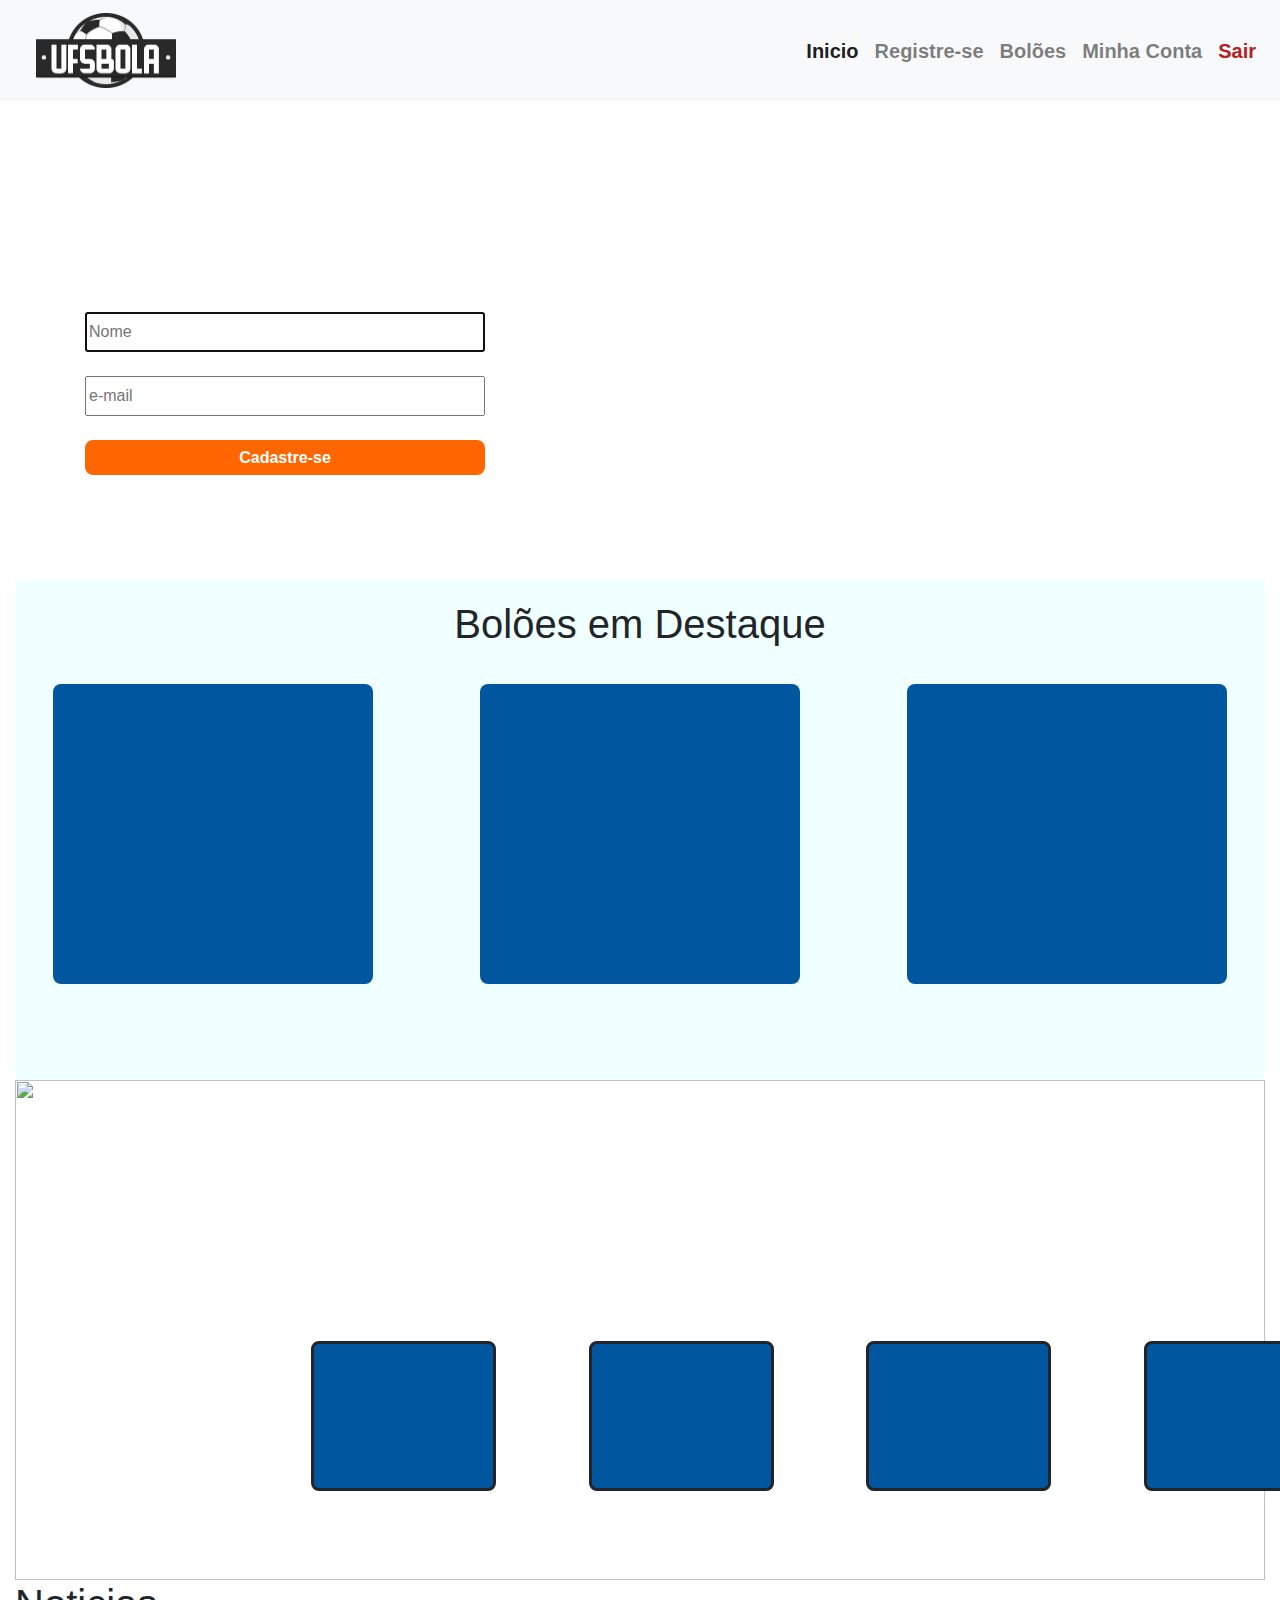
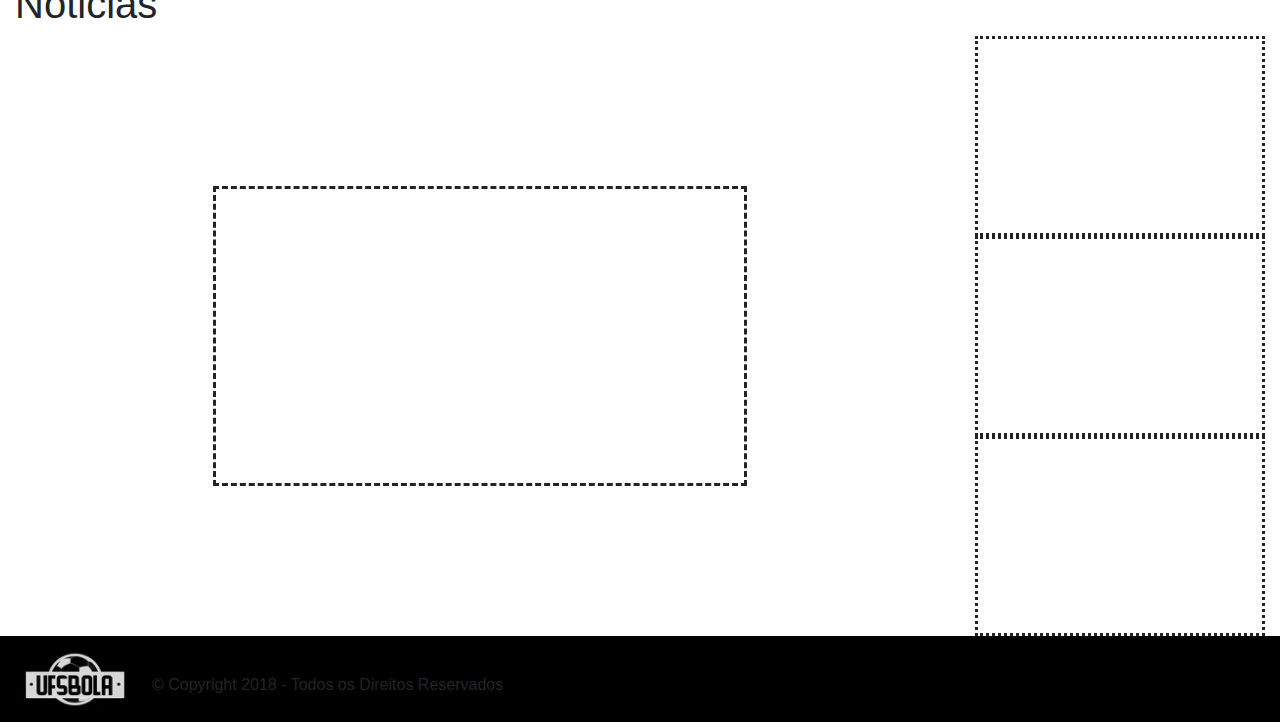
==== index.html @ dcdd8532 "alteracao" ====
<!DOCTYPE html>
<html lang="pt-BR">
<head>
    <meta charset="utf-8">
    <meta name="viewport" content="width=device-width, initial-scale=1, shrink-to-fit=no">
    <meta name="description" content="">
    <meta name="author" content="">
    <link rel="icon" href="../../../../favicon.ico">
    <link rel="stylesheet" href="css/style.css" type="text/css">
    <title>UfsBola</title>

    <link rel="stylesheet" href="https://maxcdn.bootstrapcdn.com/bootstrap/4.1.0/css/bootstrap.min.css">
    <script src="https://ajax.googleapis.com/ajax/libs/jquery/3.3.1/jquery.min.js"></script>
    <script src="https://cdnjs.cloudflare.com/ajax/libs/popper.js/1.14.0/umd/popper.min.js"></script>
    <script src="https://maxcdn.bootstrapcdn.com/bootstrap/4.1.0/js/bootstrap.min.js"></script>
    <link rel="stylesheet" href="style.css">
    <!-ICONES-->
    <link rel="stylesheet" href="https://use.fontawesome.com/releases/v5.0.13/css/all.css" integrity="sha384-DNOHZ68U8hZfKXOrtjWvjxusGo9WQnrNx2sqG0tfsghAvtVlRW3tvkXWZh58N9jp" crossorigin="anonymous">

    <!-- Custom styles for this template -->
    <style type="text/css">
        body {
            padding-top: 5rem;
        }

        .starter-template {
            padding: 3rem 1.5rem;
            text-align: center;
        }
    </style>
</head>

    
<body>
    
   <nav class="navbar navbar-expand-sm navbar-light bg-light fixed-top">
            <a class="navbar-brand" href="index.html">
                <img src="img/logo.png" height="75" width="160" style="padding-left: 20px">
            </a>
            
             <button class="navbar-toggler efeito efeito-1" type="button" data-toggle="collapse" data-target="#collapsibleNavbar">
                    <span class="navbar-toggler-icon"></span>
            </button> 
            
            <div class="collapse navbar-collapse" id="collapsibleNavbar">
                <ul class="navbar-nav ml-auto">
                    <li class="nav-item">
                        <a class="nav-link active" href="index.html">Inicio</a>
                    </li>
                    
                    <li class="nav-item">
                        <a class="nav-link " href="registro.html">Registre-se</a>
                    </li>

                    
                    <li class="nav-item">
                        <a class="nav-link" href="bolao.html">Bolões</a>
                    </li>
                    <li class="nav-item">
                        <a class="nav-link" href="minhaconta.html">Minha Conta</a>
                    </li>
                    <li class="nav-item">
                        <a class="nav-link" href="#" style="color: firebrick">Sair</a>
                    </li>
                </ul>
            </div>
        </nav>
    
        <div class="container-fluid">
            <div id="modalLogin" class="modal fade" role="dialog">
                <div class="modal-dialog">

                <!-- Modal content-->
                <div class="modal-content">
                  <div class="modal-header">
                    <button type="button" class="close" data-dismiss="modal">&times;</button>
                    <h4 class="modal-title mr-auto">Login</h4>
                  </div>
                  <div class="modal-body">
                        <input type="text" placeholder="Nome" name="nome">
                                    <br>
                                    <br>
                                    <input type="password" placeholder="Senha" name="senha">
                                    <br>
                                    <br>
                                    <button type="submit">Entrar</button>
                  </div>

                <div class="modal-footer">
                    <h5>Não tem conta? Cadastre-se!</h5>
                    <br>
                    <button type="button" class="btn btn-primary" data-dismiss="modal">Cadastre-se</button>
                </div>
                </div>

              </div>
            </div>
            <!-- Navbar -->

            <!-- Registro -->
            <section class="main_cadastro">
                <div class="row">
                    <div class="col-lg-12">
                        <div class="bg-img">
                            <form>
                                <div class="container">
                                    <h1> Você merece <br> ser campeão!</h1>
                                    <br>
                                    <input type="text" placeholder="Nome" name="nome" autofocus>
                                    <br>
                                    <br>
                                    <input type="text" placeholder="e-mail" name="e-mail">
                                    <br>
                                    <br>
                                    <button type="submit">Cadastre-se</button>
                                </div>
                            </form>
                        </div>
                    </div>
                </div>
            </section>
            <!-- Registro -->

            <!-- Bolões em destaque -->
            <section class="boloes_destaque">
                <h1 id="destaque">Bolões em Destaque</h1>
                <br>
                <br>
                <div class="row">
                    <div class="col-lg-3" id="panel">
                    </div>

                    <div class="col-lg-3" id="panel">
                    </div>

                    <div class="col-lg-3" id="panel">
                    </div>
                </div>  
                <br>
                <br>
                <br>
            </section>
            <!-- Bolões em destaque -->

            <!-- Resultados-->
            <section class="resultados">
                <img src="background.jpg" width="100%" height="500px">
                <div class="container" id="jogos">
                    <h2 id="ultimos_jogos">Fique por dentro <br> dos resultados dos <br> últimos jogos</h2>
                    <br>
                    <br>
                    <div class="row" id="results">
                        <div class="col-lg-2" id="panel2"></div>
                        <div class="col-lg-2" id="panel2"></div>
                        <div class="col-lg-2" id="panel2"></div>
                        <div class="col-lg-2" id="panel2"></div>
                    </div>
                </div>
            </section>

            <section class="noticias">
                <h1>Noticias</h1>

                <div class="row">
                    <div class="col-lg-5" id="principal">

                    </div>
                    <div class="col-lg-3" >
                        <div class="row" id="secundario">

                        </div>
                        <div class="row" id="secundario">

                        </div>
                        <div class="row" id="secundario">

                        </div>
                    </div>
                </div>
            </section>
        </div>



    <div class="content"> 
        <footer>
            <nav class="navbar navbar-expand-sm" style="background-color: #000000; min-height: 40px">
                <a class="navbar-brand" href="index.html">
                    <img src="img/logoinvertido.png" height="60" width="120">
                </a>
                <h6><br>© Copyright 2018 - Todos os Direitos Reservados</h6>
                 <form method="get" action="http://www.twitter.com/" class="ml-auto">    
                    <button class="btn efeito efeito-2" type="submit" style="background-color: black">
                            <span class="btn-text" style="color: white"><div class="image"><i class="fab fa-twitter"></i></div></span>
                    </button>
                </form>
                <form method="get" action="http://www.facebook.com/">
                    <button class="btn efeito efeito-2" type="submit" style="background-color: black">
                        <span class="btn-text" style="color: white"><div  class="image"><i class="fab fa-facebook" ></i></div></span>
                    </button>
                </form>
            </nav>    
        </footer>
    </div>

                
        
        
    </body>
</html>
---- css/style.css ----
.bg-img {
  /* The image used */
  background-image: url(home.png);

  /* Control the height of the image */
  height: 500px;
  width: 100%;
    
  /* Center and scale the image nicely */
  background-position: center;
  background-repeat: no-repeat;
  background-size: cover;
}

.container
{
    position: relative;
    top: 60px;
    left: 0;
}

.container h1
{
    font-size: 80px;
    color: white;
    line-height: 70px;
}

.container input[type="text"] {
    width: 400px;
    height: 40px;
}

.container button[type="submit"]
{
    height: 35px;
    width: 400px;
    background-color: #ff6600;
    border-style: solid;
    border-width: thick;
    border-color: #ff6600;
    font-weight: 700;
    color: white;
    border-radius: 8px;
}

.boloes_destaque
{
    background-color: azure;
    height: 500px;
    background-size: cover;
}

#destaque
{
    text-align: center;
    position: relative;
    top: 20px;
}

#panel
{
    height: 300px;
    margin: auto;
    border-radius: 8px;
    background-color: #00579F;
}

#panel2
{
    background-color: #00579F;
    border-style: solid;
    border-radius: 8px;
    height: 150px;
    margin: auto;
    float: right;
}

#jogos
{
    position: absolute;
    top: 1150px;
    left: 100px;
}

#results
{
    margin: auto;
    position: relative;
    left: 150px;
    top: 15px;
}

#ultimos_jogos
{
    position: relative;
    left: -10px;
    top: 10px;
    font-size: 40px;
    color: white;
    font-weight: 500;
    line-height: 40px;
}

#principal
{
    border-style: dashed;
    height: 300px;
    margin: auto;
}

#secundario
{
    border-style: dotted;
    height: 200px;
    margin: auto;
}

*{
    font-family: "Montserrat", sans-serif;
}

body {
    background-image: url("fundo.jpg");
    background-repeat: no-repeat;
    background-size: cover;
}

.active-nav * {
    text-decoration: underline;
    text-decoration-style: solid;
    text-decoration-color: yellow;
}

.navbar-light a {
    font-size: 20px;
    font-weight: bolder;
}

.efeito{
    border:none;
    color:#000000;
    box-sizing: border-box;
    cursor: pointer;
    transition: all 400ms ease;
}

.efeito-1:hover{
    background: #00579F;
    box-shadow: inset 0 0 0 3px #000000;
}

.efeito-2:hover{
    background: #00579F;
    box-shadow: inset 0 0 0 3px #ffffff;
}

fieldset.borda {
    border: 1px groove #ddd !important;
    padding: 0 1.4em 1.4em 1.4em !important;
    margin: 0 0 1.5em 0 !important;
    -webkit-box-shadow:  0px 0px 0px 0px #000;
            box-shadow:  0px 0px 0px 0px #000;
}

#faixa{
    
    background: url("../img/azul.jpg");
    background-size: cover;
    max-height: 30px;    
    padding-bottom: 50px;
    background-attachment:inherit;
    font-weight: bolder;
    
}


#form{
    
    margin-top:100px;
    margin-left: 300px;
    margin-bottom: 150px;
    font-family: "Montserrat"
}

#rodape{

    width: 100%;
    background-color: black;
}
---- style.css ----
.bg-img {
  /* The image used */
  background-image: url(home.png);

  /* Control the height of the image */
  height: 500px;
  width: 100%;
    
  /* Center and scale the image nicely */
  background-position: center;
  background-repeat: no-repeat;
  background-size: cover;
}

.container
{
    position: relative;
    top: 60px;
    left: 0;
}

.container h1
{
    font-size: 80px;
    color: white;
    line-height: 70px;
}

.container input[type="text"] {
    width: 400px;
    height: 40px;
}

.container button[type="submit"]
{
    height: 35px;
    width: 400px;
    background-color: #ff6600;
    border-style: solid;
    border-width: thick;
    border-color: #ff6600;
    font-weight: 700;
    color: white;
    border-radius: 8px;
}

.boloes_destaque
{
    background-color: azure;
    height: 500px;
    background-size: cover;
}

#destaque
{
    text-align: center;
    position: relative;
    top: 20px;
}

#panel
{
    height: 300px;
    margin: auto;
    border-radius: 8px;
    background-color: #00579F;
}

#panel2
{
    background-color: #00579F;
    border-style: solid;
    border-radius: 8px;
    height: 150px;
    margin: auto;
    float: right;
}

#jogos
{
    position: absolute;
    top: 1150px;
    left: 100px;
}

#results
{
    margin: auto;
    position: relative;
    left: 150px;
    top: 15px;
}

#ultimos_jogos
{
    position: relative;
    left: -10px;
    top: 10px;
    font-size: 40px;
    color: white;
    font-weight: 500;
    line-height: 40px;
}

#principal
{
    border-style: dashed;
    height: 300px;
    margin: auto;
}

#secundario
{
    border-style: dotted;
    height: 200px;
    margin: auto;
}

*{
    font-family: "Montserrat", sans-serif;
}

body {
    background-image: url("fundo.jpg");
    background-repeat: no-repeat;
    background-size: cover;
}

.active-nav * {
    text-decoration: underline;
    text-decoration-style: solid;
    text-decoration-color: yellow;
}

.navbar-light a {
    font-size: 20px;
    font-weight: bolder;
}

.efeito{
    border:none;
    color:#000000;
    box-sizing: border-box;
    cursor: pointer;
    transition: all 400ms ease;
}

.efeito-1:hover{
    background: #00579F;
    box-shadow: inset 0 0 0 3px #000000;
}

.efeito-2:hover{
    background: #00579F;
    box-shadow: inset 0 0 0 3px #ffffff;
}

fieldset.borda {
    border: 1px groove #ddd !important;
    padding: 0 1.4em 1.4em 1.4em !important;
    margin: 0 0 1.5em 0 !important;
    -webkit-box-shadow:  0px 0px 0px 0px #000;
            box-shadow:  0px 0px 0px 0px #000;
}

#faixa{
    
    background: url("../img/azul.jpg");
    background-size: cover;
    max-height: 30px;    
    padding-bottom: 50px;
    background-attachment:inherit;
    font-weight: bolder;
    
}


#form{
    
    margin-top:100px;
    margin-left: 300px;
    margin-bottom: 150px;
    font-family: "Montserrat"
}

#rodape{

    width: 100%;
    background-color: black;
}
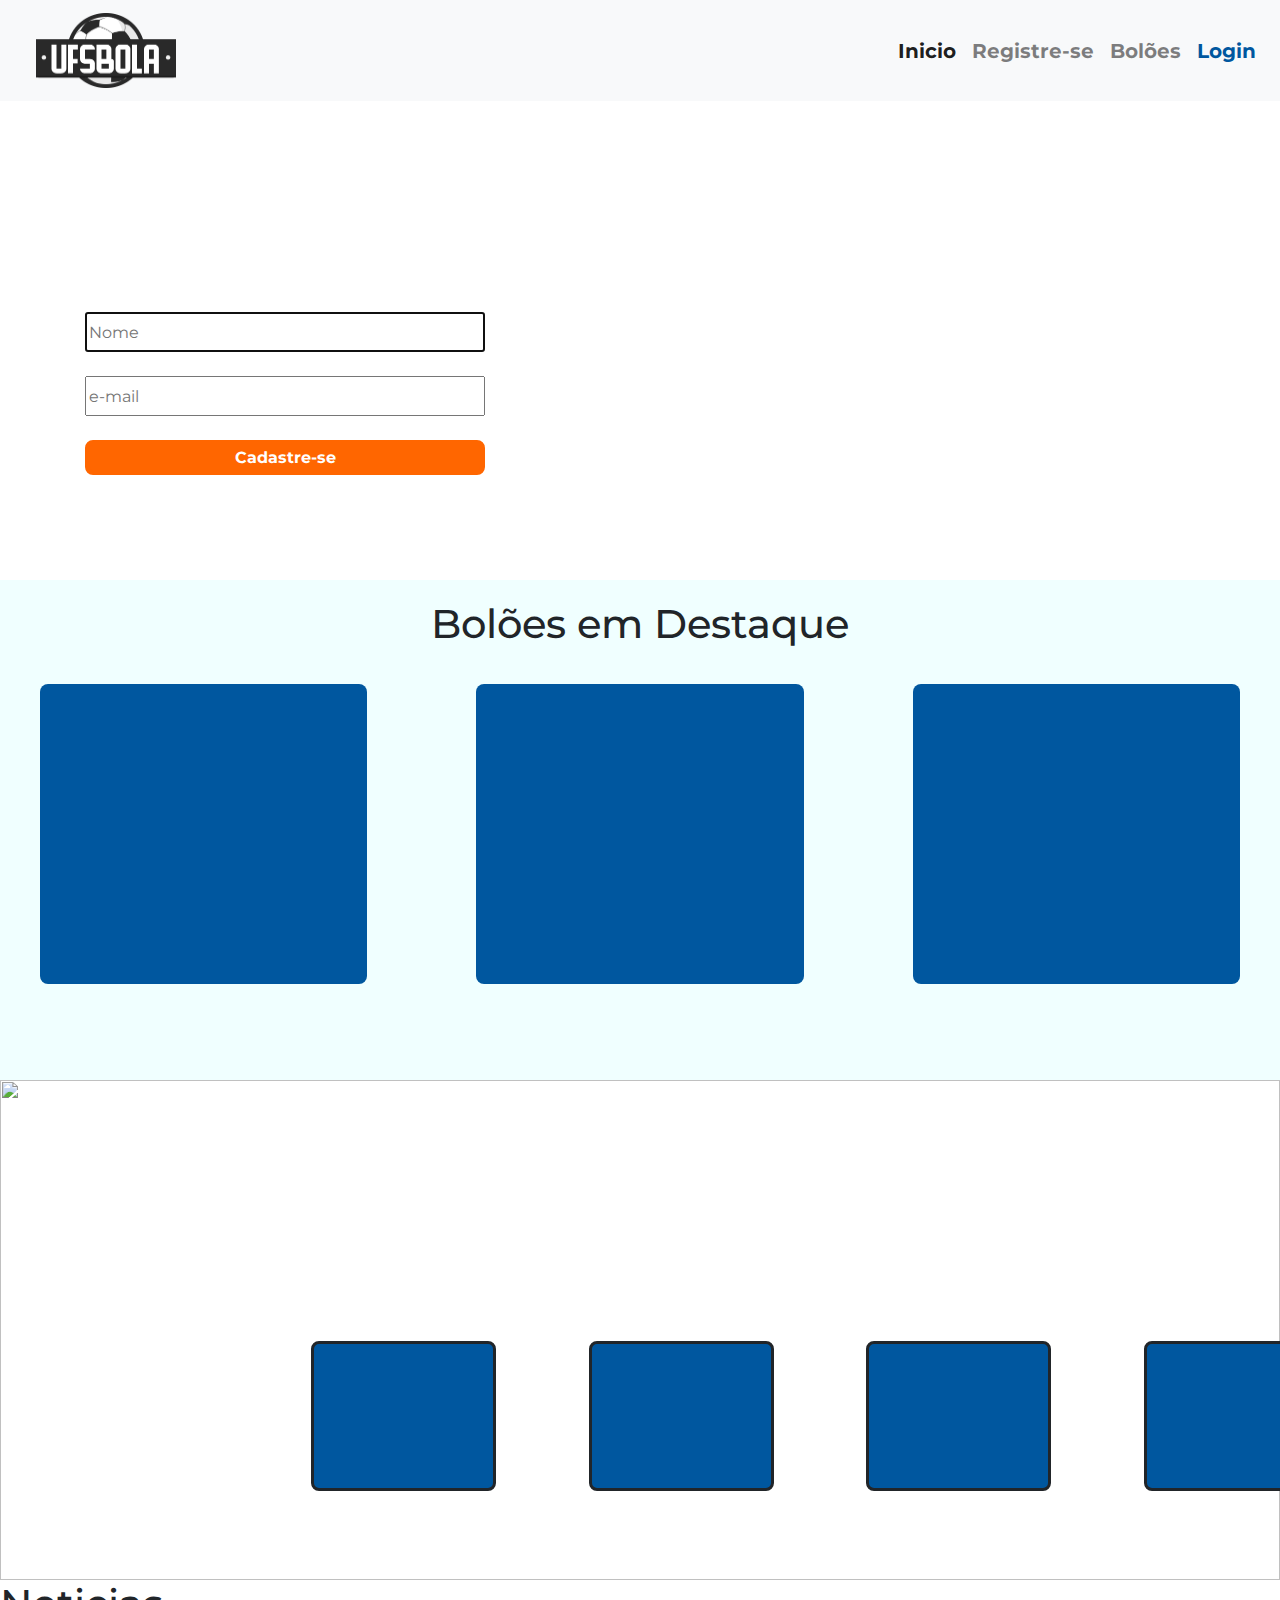
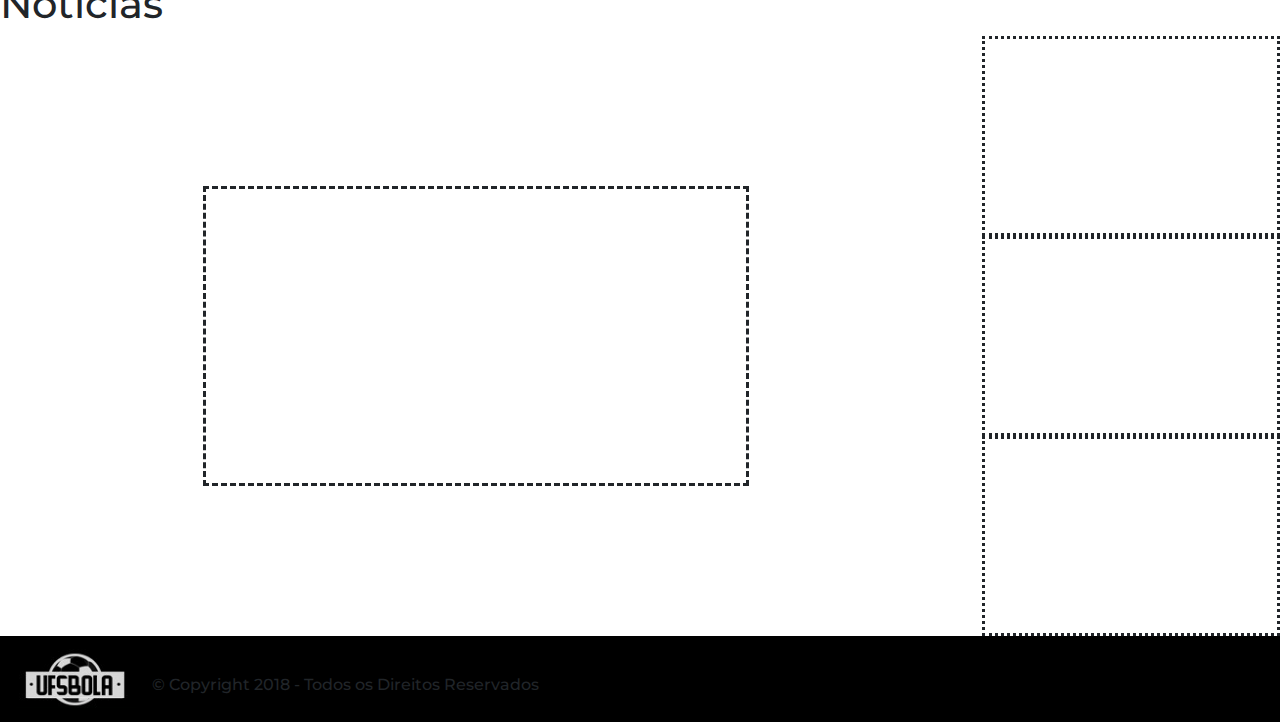
==== commit fb0634b9: "d" ====
--- a/index.html
+++ b/index.html
@@ -7,14 +7,15 @@
     <meta name="author" content="">
     <link rel="icon" href="../../../../favicon.ico">
     <link rel="stylesheet" href="css/style.css" type="text/css">
-    <title>UfsBola</title>
+    <title>UFSBOLA</title>
 
     <link rel="stylesheet" href="https://maxcdn.bootstrapcdn.com/bootstrap/4.1.0/css/bootstrap.min.css">
     <script src="https://ajax.googleapis.com/ajax/libs/jquery/3.3.1/jquery.min.js"></script>
     <script src="https://cdnjs.cloudflare.com/ajax/libs/popper.js/1.14.0/umd/popper.min.js"></script>
     <script src="https://maxcdn.bootstrapcdn.com/bootstrap/4.1.0/js/bootstrap.min.js"></script>
     <link rel="stylesheet" href="style.css">
-    <!-ICONES-->
+    <link rel="stylesheet" type="text/css" href="https://fonts.googleapis.com/css?family=Montserrat">
+    <!--ICONES-->
     <link rel="stylesheet" href="https://use.fontawesome.com/releases/v5.0.13/css/all.css" integrity="sha384-DNOHZ68U8hZfKXOrtjWvjxusGo9WQnrNx2sqG0tfsghAvtVlRW3tvkXWZh58N9jp" crossorigin="anonymous">
 
     <!-- Custom styles for this template -->
@@ -54,46 +55,54 @@
 
                     
                     <li class="nav-item">
-                        <a class="nav-link" href="bolao.html">Bolões</a>
-                    </li>
-                    <li class="nav-item">
-                        <a class="nav-link" href="minhaconta.html">Minha Conta</a>
-                    </li>
-                    <li class="nav-item">
-                        <a class="nav-link" href="#" style="color: firebrick">Sair</a>
+                        <a class="nav-link" href="bolao.html" data-toggle="modal" data-target="#modalLogin">Bolões</a>
+                    </li>
+                    <li class="nav-item">
+                        <a class="nav-link active" href="minhaconta.html" style="color: #00579F" data-toggle="modal" data-target="#modalLogin">Login</a>
                     </li>
                 </ul>
             </div>
         </nav>
-    
+        
         <div class="container-fluid">
-            <div id="modalLogin" class="modal fade" role="dialog">
-                <div class="modal-dialog">
-
-                <!-- Modal content-->
-                <div class="modal-content">
-                  <div class="modal-header">
-                    <button type="button" class="close" data-dismiss="modal">&times;</button>
-                    <h4 class="modal-title mr-auto">Login</h4>
-                  </div>
-                  <div class="modal-body">
-                        <input type="text" placeholder="Nome" name="nome">
-                                    <br>
-                                    <br>
-                                    <input type="password" placeholder="Senha" name="senha">
-                                    <br>
-                                    <br>
-                                    <button type="submit">Entrar</button>
-                  </div>
-
-                <div class="modal-footer">
-                    <h5>Não tem conta? Cadastre-se!</h5>
-                    <br>
-                    <button type="button" class="btn btn-primary" data-dismiss="modal">Cadastre-se</button>
-                </div>
-                </div>
-
-              </div>
+           <div class="modal fade" id="modalLogin">
+                        <div class="modal-dialog">
+                            <div class="modal-content">
+
+                              <!-- CABEÇALHO DO MODAL -->
+                              <div class="modal-header">
+                                <h4 class="modal-title">ÁREA DE LOGIN</h4>
+                                    <button type="button" class="close" data-dismiss="modal">&times;</button>
+                            </div>
+
+                              <!-- BODY DO MODAL -->
+                            <div class="modal-body" style="min-height: 280px">
+                                <form class="form-horizontal" style="min-width: 280px; margin: 0 auto;" method="post" action="O QUE FAZER QUANDO PREENCHER O FORM">
+                                    <fieldset class="borda">
+                                        <legend><h6>Para efetuar o login, basta preencher as informações nos campos abaixo!</h6></legend>
+                                        <div class="form-group">
+                                            <label for="nomeLiga">Usuário:</label>
+                                            <input type="text" class="form-control" id="nomeUser" placeholder="Digite o nome do Usuário...">
+                                        </div>
+                                        <div class="form-group">
+                                            <label for="numLiga">Senha:</label>
+                                            <input type="password" class="form-control" id="senhaUser" placeholder="Digite a senha...">
+                                        </div>
+                                        <button type="button" class="btn btn-warning efeito efeito-1 m-auto" data-dismiss="modal" style="width: 150px">ENTRAR</button>
+                                        
+                                    </fieldset>
+                                </form>
+                             </div>
+
+                              <!-- RODAPÉ DO MODAL -->
+                                <div class="modal-footer">
+                                    <h5>Não tem conta?</h5>
+                                    <button type="button" class="btn btn-warning efeito efeito-1 ml-auto" data-dismiss="modal" style="width: 150px">CADASTRE-SE</button>
+                                </div>
+
+                            </div>
+                          </div>
+                        </div>
             </div>
             <!-- Navbar -->
 
--- a/css/style.css
+++ b/css/style.css
@@ -1,3 +1,7 @@
+*{
+    font-family: "Montserrat", sans-serif;
+}
+
 .bg-img {
   /* The image used */
   background-image: url(home.png);
@@ -116,14 +120,8 @@
     margin: auto;
 }
 
-*{
-    font-family: "Montserrat", sans-serif;
-}
-
 body {
-    background-image: url("fundo.jpg");
-    background-repeat: no-repeat;
-    background-size: cover;
+   background: white;
 }
 
 .active-nav * {
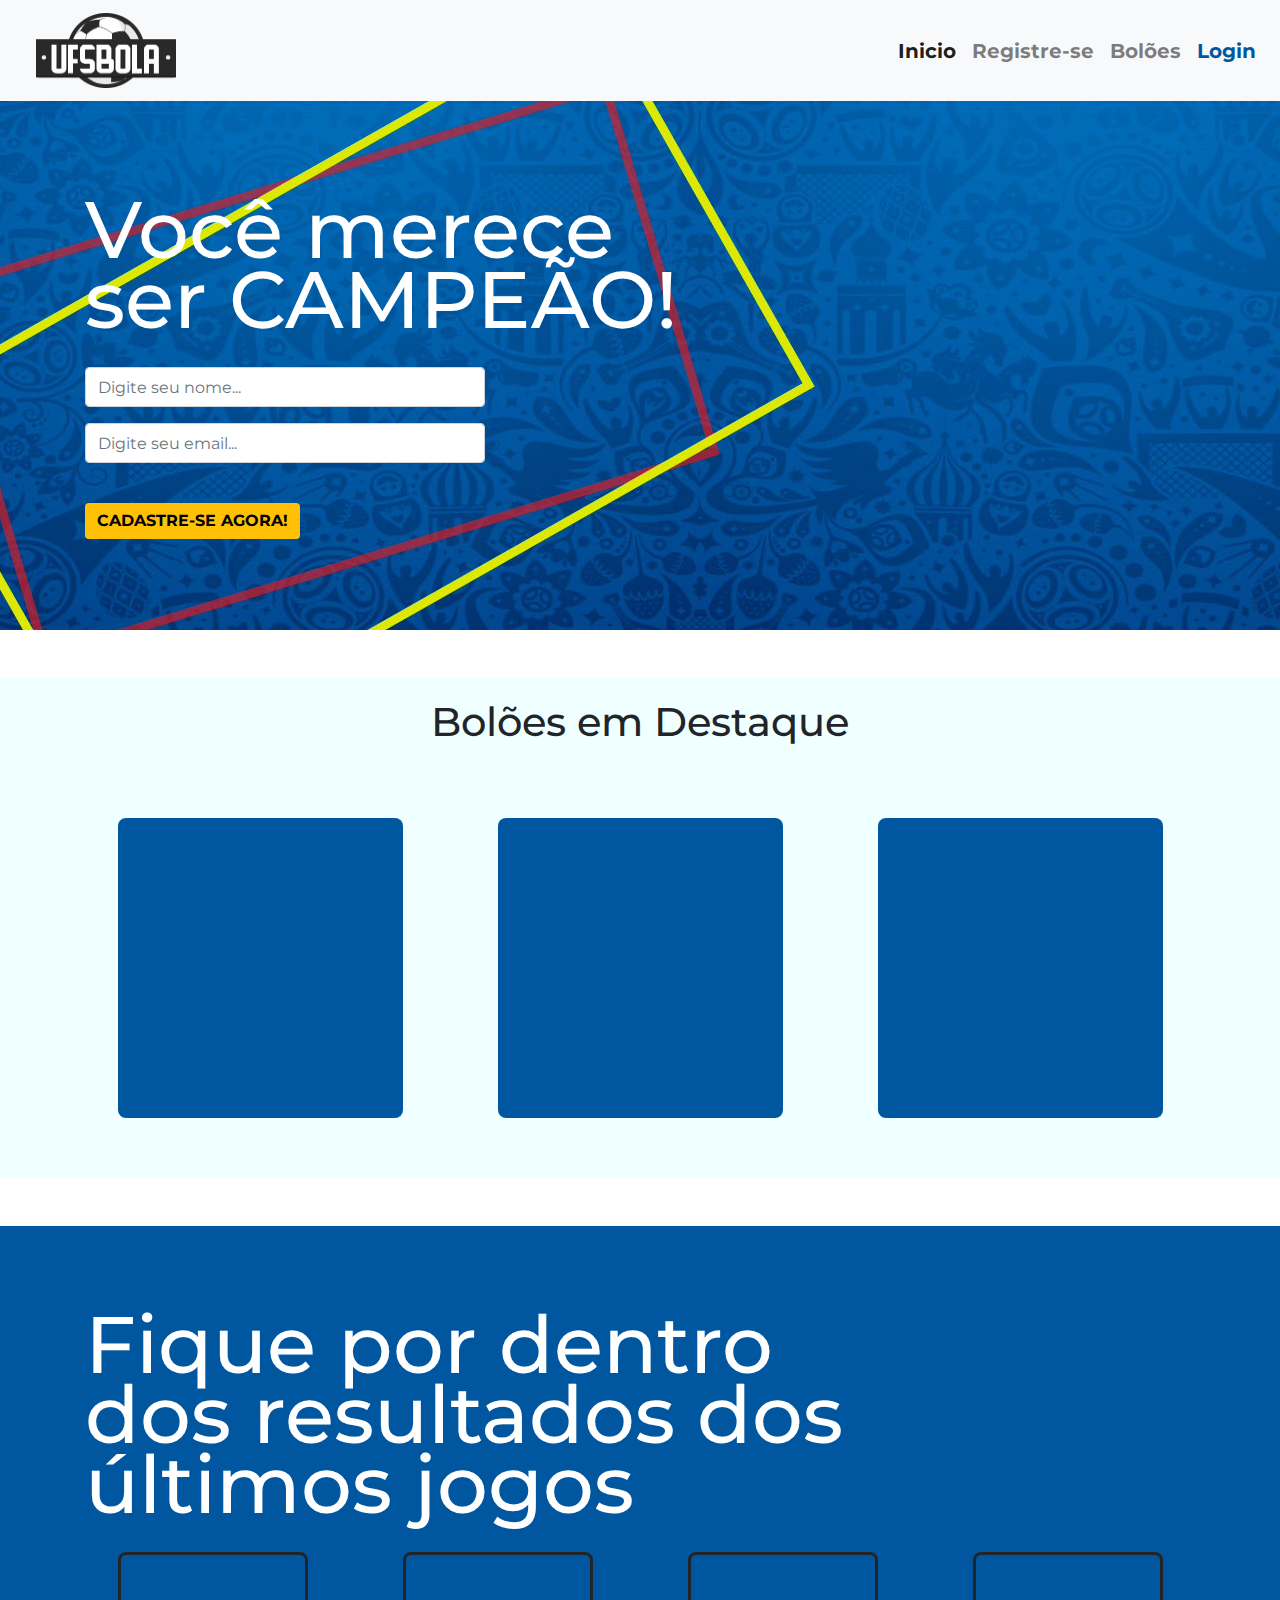
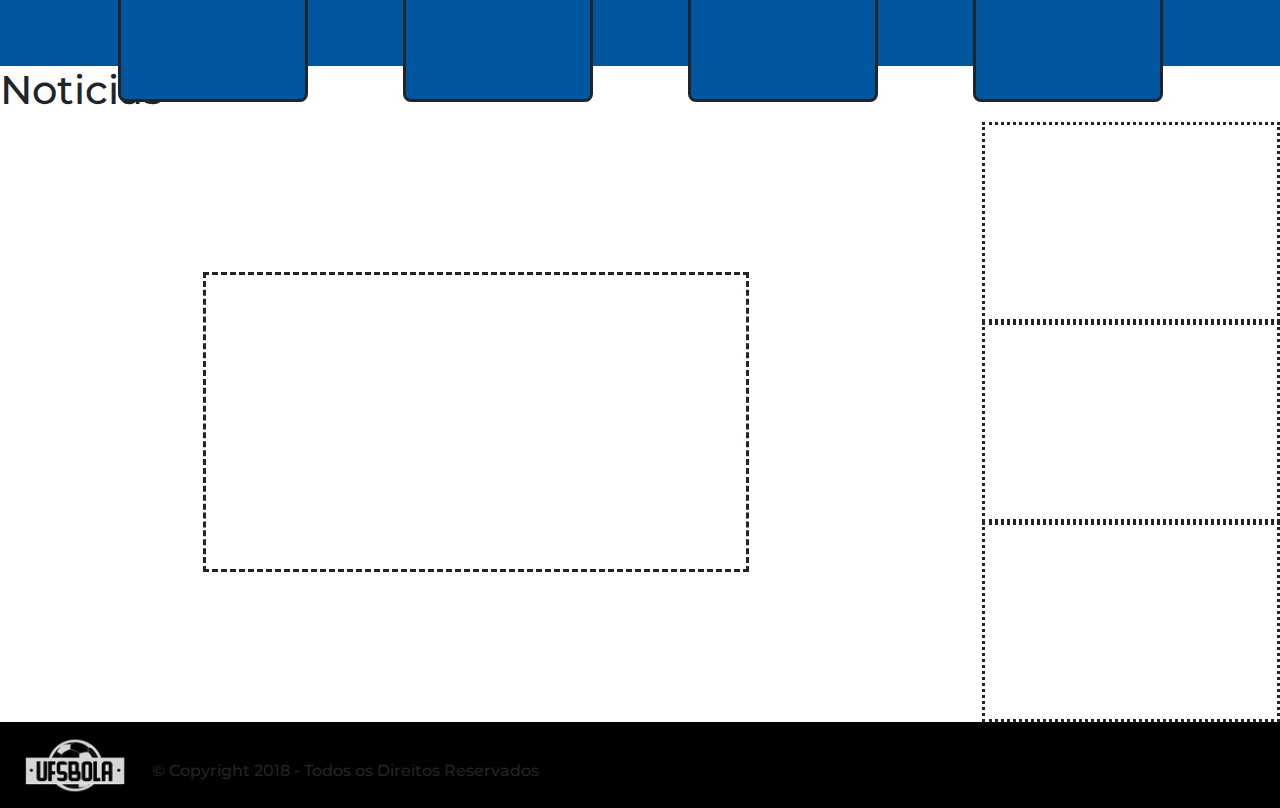
==== commit b3c83932: "MUDANÇAS IMPORTANTES DE FRONT END NA HOME E IMPORTACOES DE CSS QUE NAO ESTAVAM IMPORTADAS" ====
--- a/index.html
+++ b/index.html
@@ -88,7 +88,7 @@
                                             <label for="numLiga">Senha:</label>
                                             <input type="password" class="form-control" id="senhaUser" placeholder="Digite a senha...">
                                         </div>
-                                        <button type="button" class="btn btn-warning efeito efeito-1 m-auto" data-dismiss="modal" style="width: 150px">ENTRAR</button>
+                                        <button type="button" class="btn btn-warning efeito efeito-1 m-auto" data-dismiss="modal" style="width: 150px"><b>ENTRAR</b></button>
                                         
                                     </fieldset>
                                 </form>
@@ -97,7 +97,7 @@
                               <!-- RODAPÉ DO MODAL -->
                                 <div class="modal-footer">
                                     <h5>Não tem conta?</h5>
-                                    <button type="button" class="btn btn-warning efeito efeito-1 ml-auto" data-dismiss="modal" style="width: 150px">CADASTRE-SE</button>
+                                    <button type="button" class="btn btn-warning efeito efeito-1 ml-auto" data-dismiss="modal" style="width: 150px"><b>CADASTRE-SE</b></button>
                                 </div>
 
                             </div>
@@ -105,65 +105,80 @@
                         </div>
             </div>
             <!-- Navbar -->
-
+            
             <!-- Registro -->
             <section class="main_cadastro">
-                <div class="row">
-                    <div class="col-lg-12">
-                        <div class="bg-img">
-                            <form>
-                                <div class="container">
-                                    <h1> Você merece <br> ser campeão!</h1>
-                                    <br>
-                                    <input type="text" placeholder="Nome" name="nome" autofocus>
-                                    <br>
-                                    <br>
-                                    <input type="text" placeholder="e-mail" name="e-mail">
-                                    <br>
-                                    <br>
-                                    <button type="submit">Cadastre-se</button>
-                                </div>
-                            </form>
+                <div style="background-image: url(img/home.png); height: 550px; width: 100%;">
+                <div class="container">
+                    <div class="row">
+                        <div class="col-lg-7 col-xs-7 col-sm-12">
+                            
+
+                                <form class="form-horizontal" method="post" action="O QUE FAZER QUANDO PREENCHER O FORM">
+                                    <div class="topo">
+                                        <h1> Você merece <br> ser CAMPEÃO!</h1>
+                                        <br>
+
+                                            <div class="form-group">
+                                                <input type="text" class="form-control" id="nomeUser" placeholder="Digite seu nome...">
+                                            </div>
+                                            <div class="form-group">
+                                                <input type="text" class="form-control" id="emailUser" placeholder="Digite seu email...">
+                                            </div>
+                                            <br>
+                                            <button class="btn btn-warning efeito efeito-1" type="button">
+                                                    <span class="btn-text"><b>CADASTRE-SE AGORA!</b></span>
+                                            </button>
+
+
+                                    </div>
+                                </form>
+                            </div>
                         </div>
                     </div>
                 </div>
             </section>
             <!-- Registro -->
-
+            <br><br>
             <!-- Bolões em destaque -->
             <section class="boloes_destaque">
+                <div style="background-color: azure">
                 <h1 id="destaque">Bolões em Destaque</h1>
-                <br>
-                <br>
-                <div class="row">
-                    <div class="col-lg-3" id="panel">
-                    </div>
-
-                    <div class="col-lg-3" id="panel">
-                    </div>
-
-                    <div class="col-lg-3" id="panel">
-                    </div>
-                </div>  
-                <br>
-                <br>
-                <br>
+                    <br>
+                    <div class="container">
+                        <div class="row">
+                            <div class="col-lg-3 col-md-3 col-sm-10" id="panel">
+                            </div>
+                                
+                            <div class="col-lg-3 col-md-3 col-sm-10" id="panel">
+                            </div>
+
+                            <div class="col-lg-3 col-md-3 col-sm-10" id="panel">
+                            </div>
+                        </div>
+                    </div>
+                    <br>
+                </div>
+                    
             </section>
             <!-- Bolões em destaque -->
-
+            <br><br>
             <!-- Resultados-->
-            <section class="resultados">
-                <img src="background.jpg" width="100%" height="500px">
-                <div class="container" id="jogos">
-                    <h2 id="ultimos_jogos">Fique por dentro <br> dos resultados dos <br> últimos jogos</h2>
+            <section class="resultadosjogo">
+                <div style="background-color: #00579F">
+                    <div class="container">
+                        <br>
+                        <h1 style="color: white">Fique por dentro <br> dos resultados dos <br> últimos jogos</h1>
+                        <br>
+                        <div class="row">
+                            <div class="col-lg-2 col-md-5 col-sm-9" id="panel2"></div>
+                            <div class="col-lg-2 col-md-5 col-sm-9" id="panel2"></div>
+                            <div class="col-lg-2 col-md-5 col-sm-9" id="panel2"></div>
+                            <div class="col-lg-2 col-md-5 col-sm-9" id="panel2"></div>
+
+                        </div>
+                    </div>
                     <br>
-                    <br>
-                    <div class="row" id="results">
-                        <div class="col-lg-2" id="panel2"></div>
-                        <div class="col-lg-2" id="panel2"></div>
-                        <div class="col-lg-2" id="panel2"></div>
-                        <div class="col-lg-2" id="panel2"></div>
-                    </div>
                 </div>
             </section>
 
@@ -187,7 +202,7 @@
                     </div>
                 </div>
             </section>
-        </div>
+        
 
 
 
--- a/css/style.css
+++ b/css/style.css
@@ -2,57 +2,17 @@
     font-family: "Montserrat", sans-serif;
 }
 
-.bg-img {
-  /* The image used */
-  background-image: url(home.png);
-
-  /* Control the height of the image */
-  height: 500px;
-  width: 100%;
-    
-  /* Center and scale the image nicely */
-  background-position: center;
-  background-repeat: no-repeat;
-  background-size: cover;
-}
-
-.container
+.topo
 {
     position: relative;
-    top: 60px;
+    top: 55px;
     left: 0;
 }
 
-.container h1
+.topo h1
 {
-    font-size: 80px;
+    font-size: 60px;
     color: white;
-    line-height: 70px;
-}
-
-.container input[type="text"] {
-    width: 400px;
-    height: 40px;
-}
-
-.container button[type="submit"]
-{
-    height: 35px;
-    width: 400px;
-    background-color: #ff6600;
-    border-style: solid;
-    border-width: thick;
-    border-color: #ff6600;
-    font-weight: 700;
-    color: white;
-    border-radius: 8px;
-}
-
-.boloes_destaque
-{
-    background-color: azure;
-    height: 500px;
-    background-size: cover;
 }
 
 #destaque
@@ -72,7 +32,7 @@
 
 #panel2
 {
-    background-color: #00579F;
+    background-color: black;
     border-style: solid;
     border-radius: 8px;
     height: 150px;
@@ -83,16 +43,8 @@
 #jogos
 {
     position: absolute;
-    top: 1150px;
+    top: 1200px;
     left: 100px;
-}
-
-#results
-{
-    margin: auto;
-    position: relative;
-    left: 150px;
-    top: 15px;
 }
 
 #ultimos_jogos
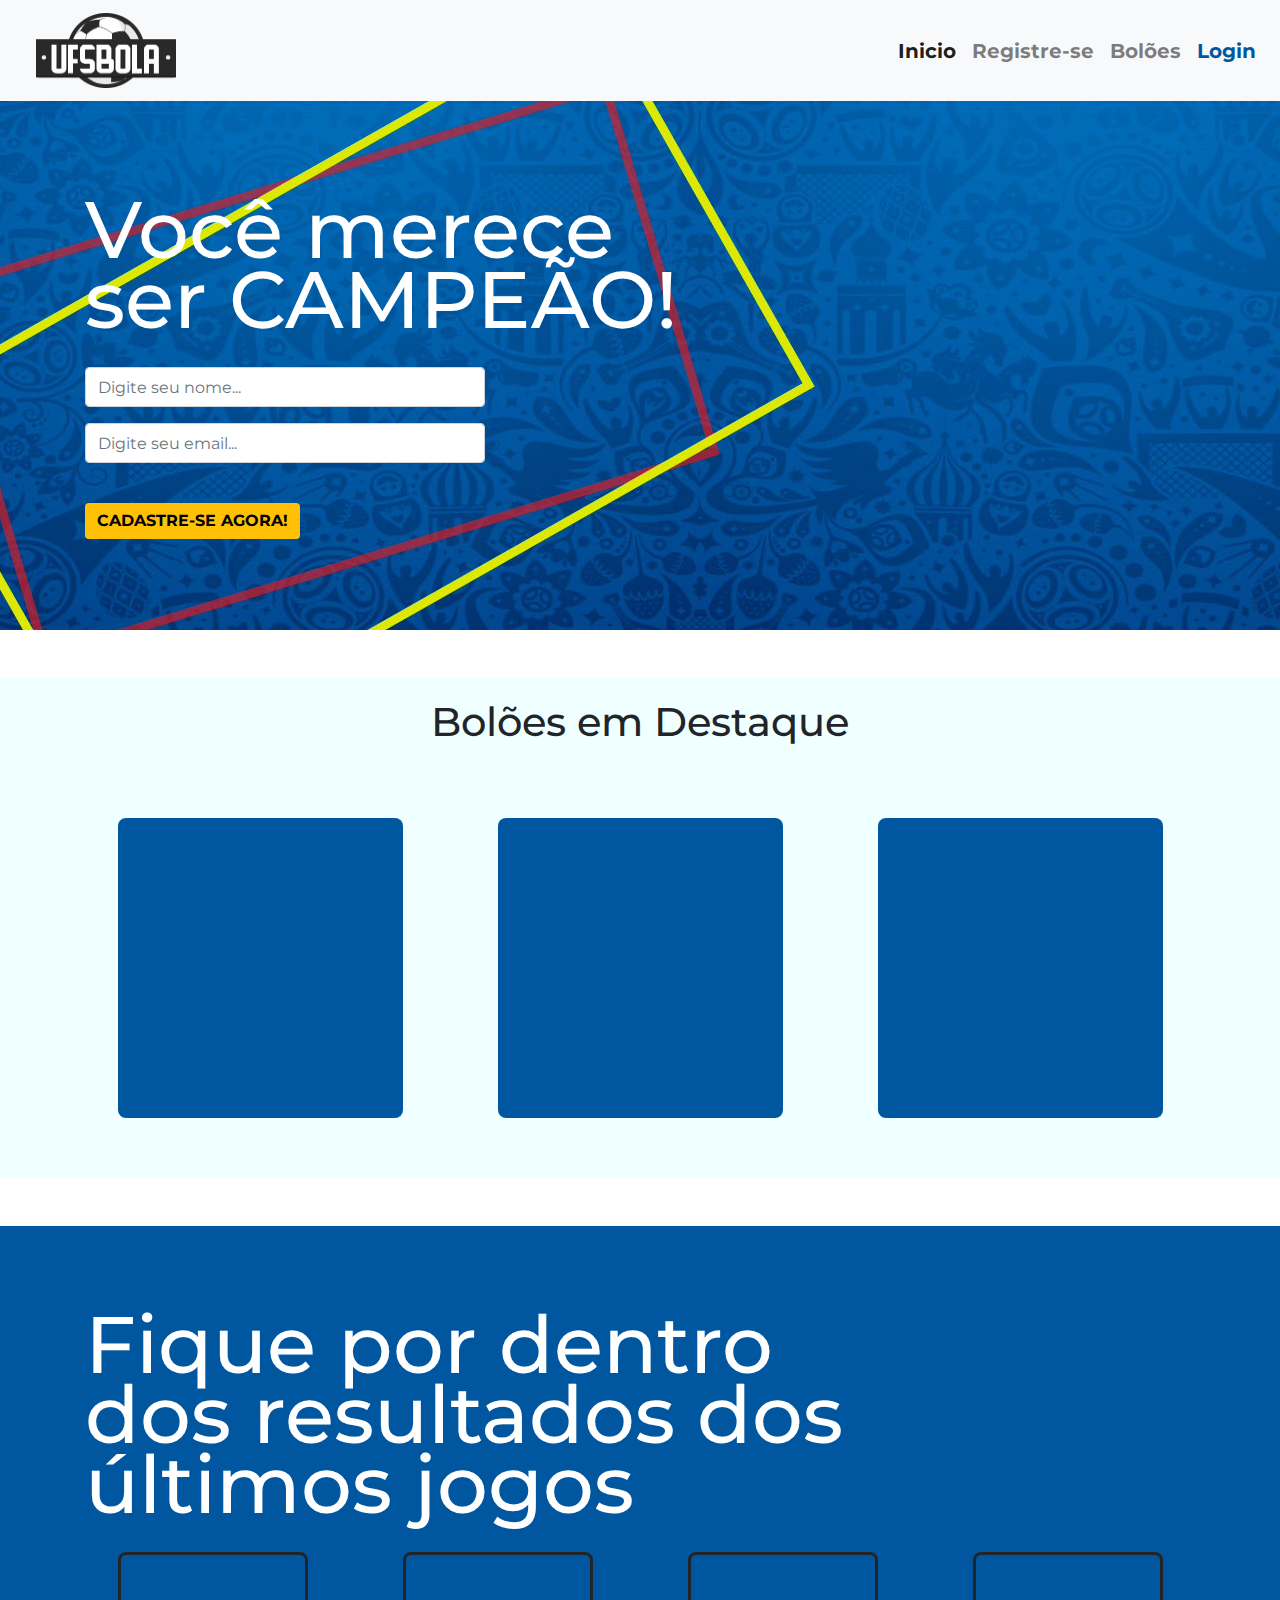
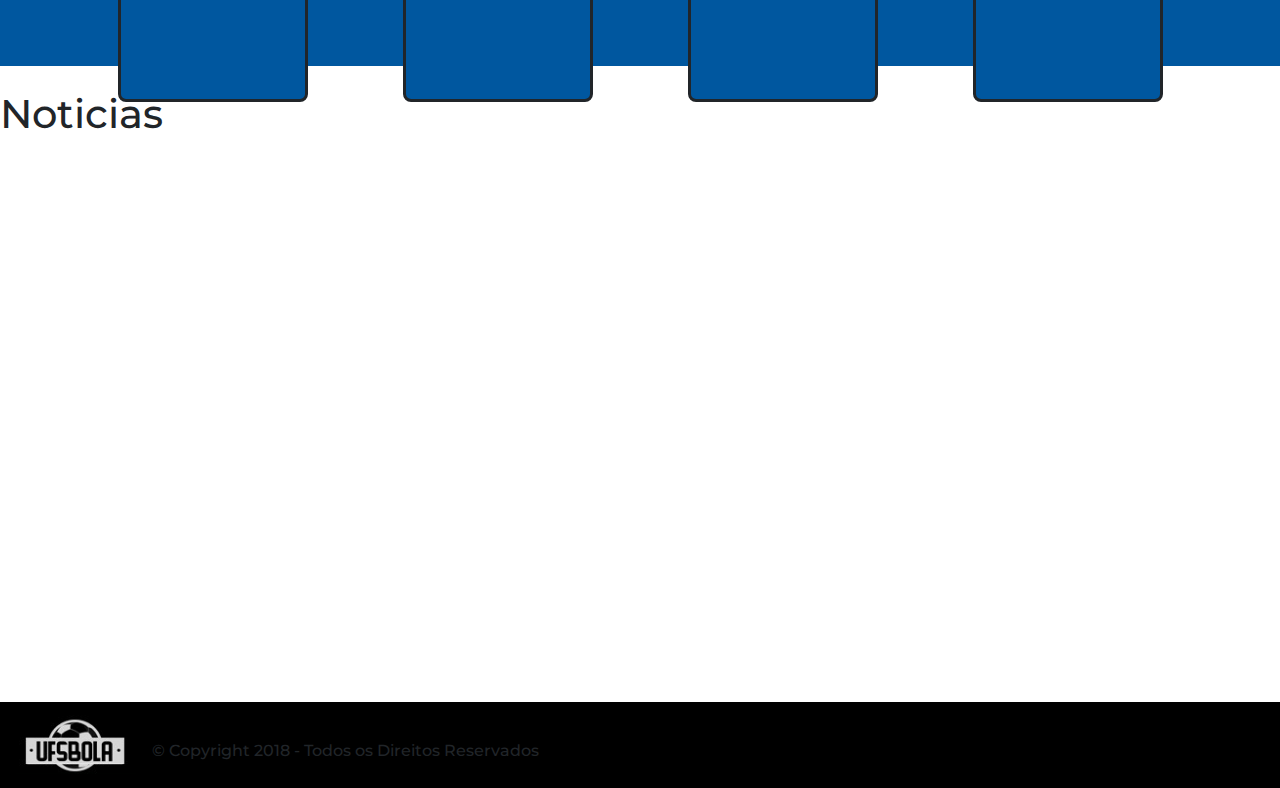
==== commit a547ac36: "index" ====
--- a/index.html
+++ b/index.html
@@ -171,40 +171,34 @@
                         <h1 style="color: white">Fique por dentro <br> dos resultados dos <br> últimos jogos</h1>
                         <br>
                         <div class="row">
-                            <div class="col-lg-2 col-md-5 col-sm-9" id="panel2"></div>
-                            <div class="col-lg-2 col-md-5 col-sm-9" id="panel2"></div>
-                            <div class="col-lg-2 col-md-5 col-sm-9" id="panel2"></div>
-                            <div class="col-lg-2 col-md-5 col-sm-9" id="panel2"></div>
+                            <div class="col-lg-2 col-md-5 col-sm-5" id="panel2"></div>
+                            <div class="col-lg-2 col-md-5 col-sm-5" id="panel2"></div>
+                            <div class="col-lg-2 col-md-5 col-sm-5" id="panel2"></div>
+                            <div class="col-lg-2 col-md-5 col-sm-5" id="panel2"></div>
 
                         </div>
                     </div>
                     <br>
                 </div>
             </section>
-
+            
             <section class="noticias">
+                <br>
                 <h1>Noticias</h1>
-
+                <br>
+                <div class="container">
                 <div class="row">
-                    <div class="col-lg-5" id="principal">
-
-                    </div>
-                    <div class="col-lg-3" >
-                        <div class="row" id="secundario">
-
-                        </div>
-                        <div class="row" id="secundario">
-
-                        </div>
-                        <div class="row" id="secundario">
-
-                        </div>
-                    </div>
-                </div>
-            </section>
-        
-
-
+                    <div class="col-lg-8 col-md-8 col-sm-8">
+                        <iframe src="https://feed.mikle.com/widget/v2/83346/" height="501px" width="100%" class="fw-iframe" scrolling="no" frameborder="0"></iframe>
+                    </div>
+                    <div class="col-lg-4 col-md-4 col-sm-4" >
+                        <iframe src="https://feed.mikle.com/widget/v2/83340/" height="499px" width="100%" class="fw-iframe" scrolling="no" frameborder="0"></iframe>    
+                        
+                    </div></div>
+                </div>
+            </section>
+        <br>
+   
 
     <div class="content"> 
         <footer>
--- a/css/style.css
+++ b/css/style.css
@@ -56,20 +56,6 @@
     color: white;
     font-weight: 500;
     line-height: 40px;
-}
-
-#principal
-{
-    border-style: dashed;
-    height: 300px;
-    margin: auto;
-}
-
-#secundario
-{
-    border-style: dotted;
-    height: 200px;
-    margin: auto;
 }
 
 body {
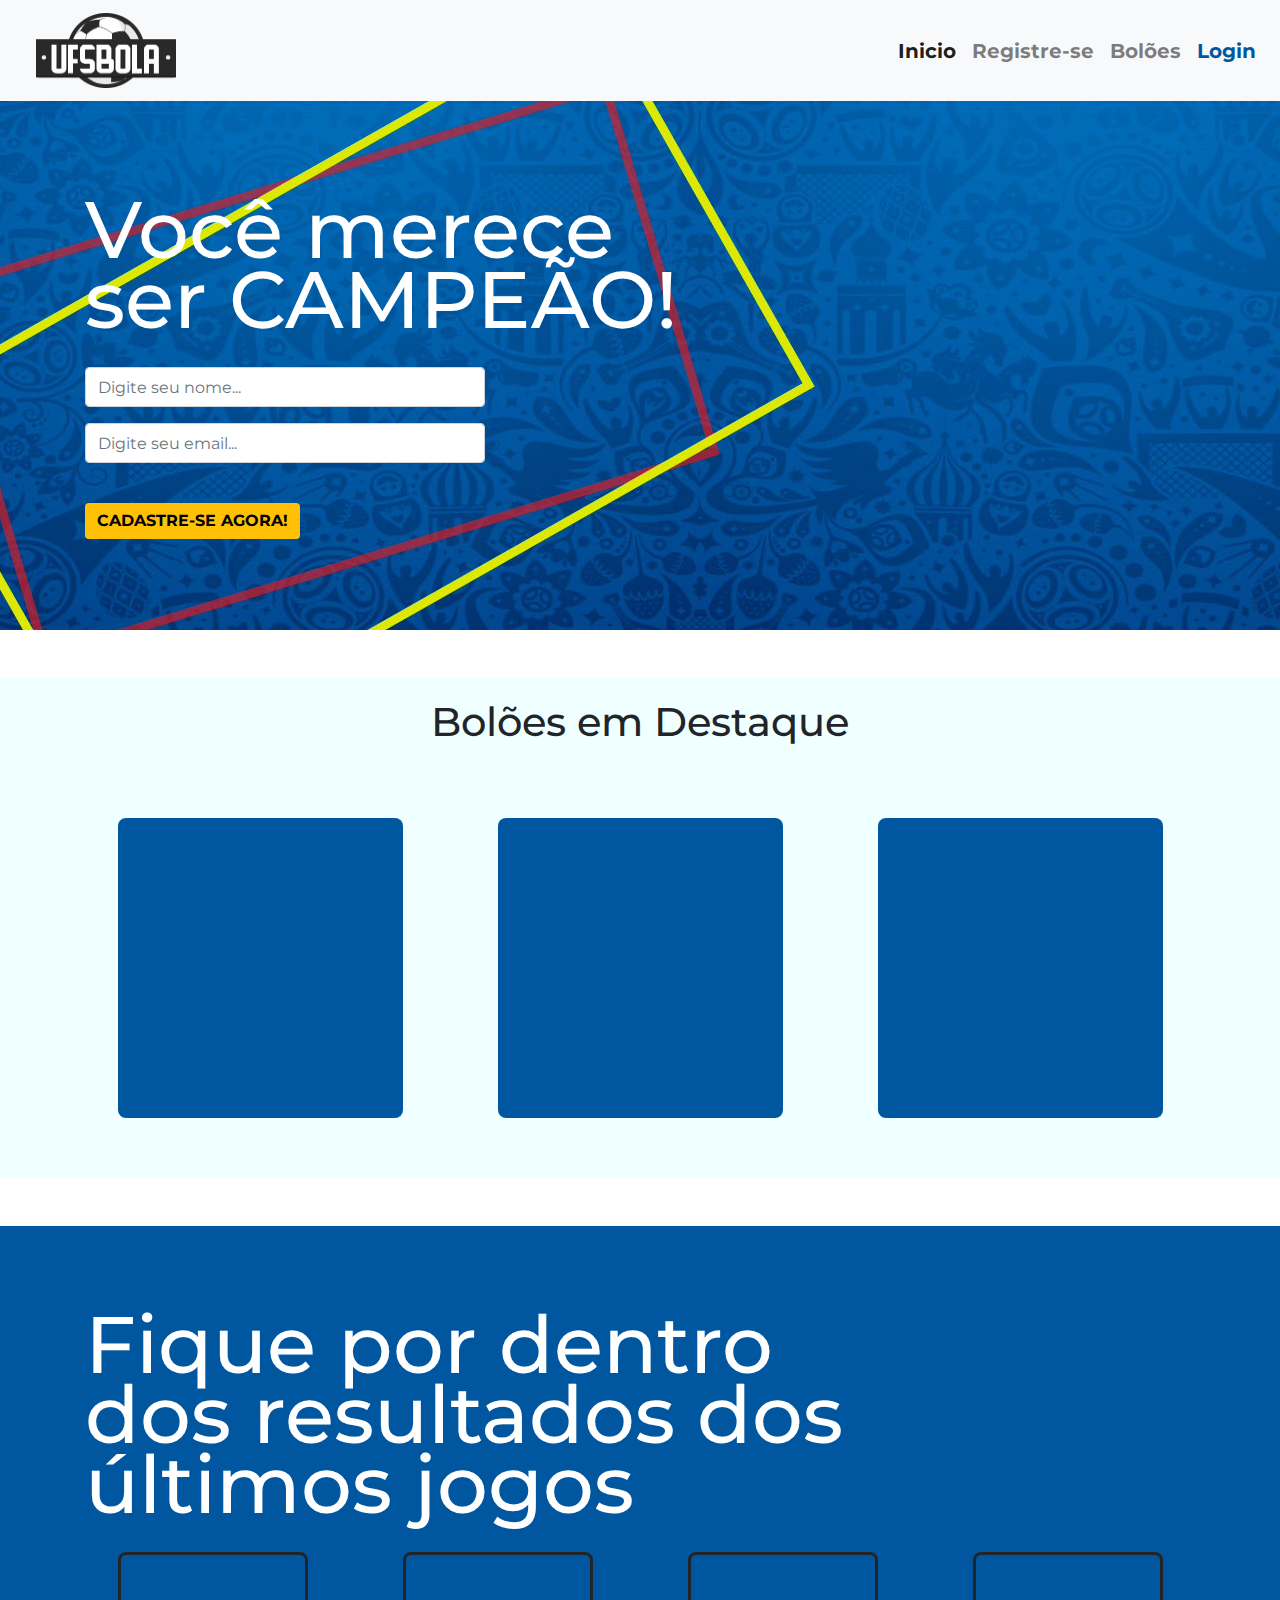
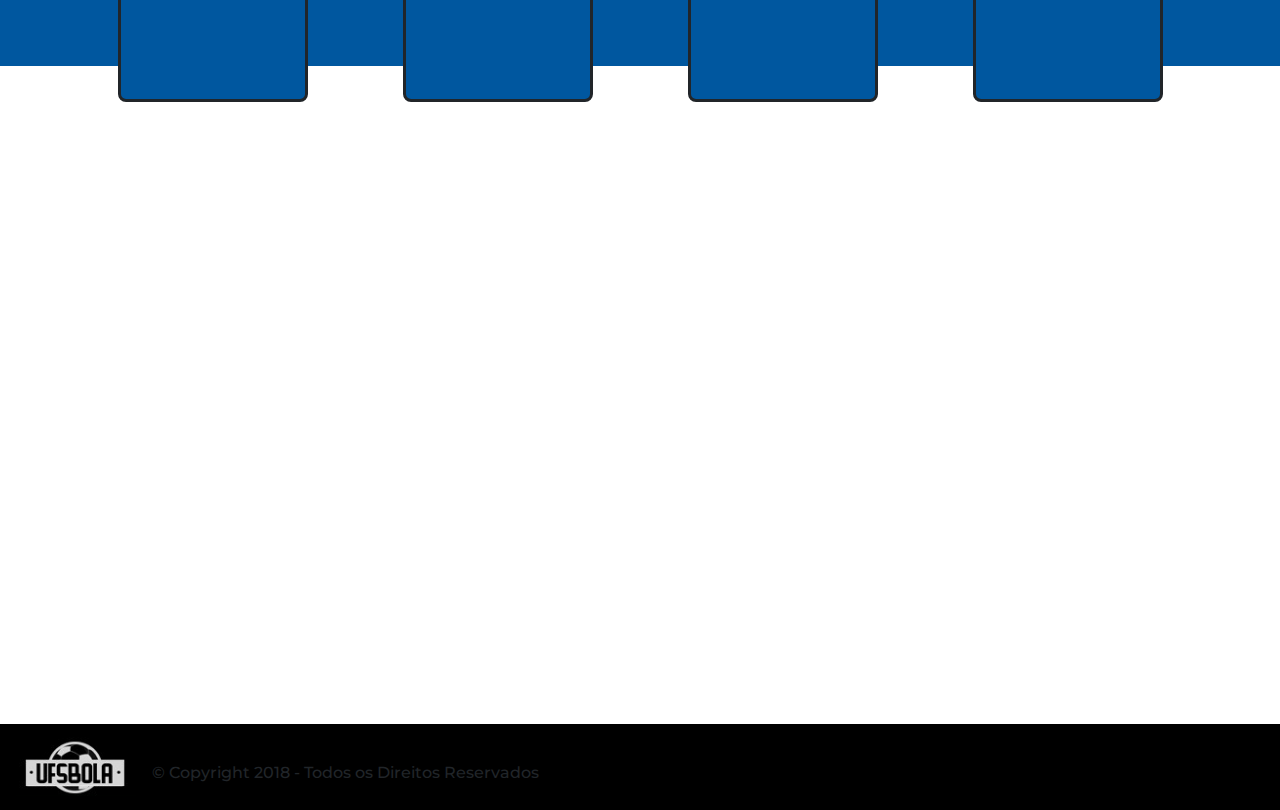
==== commit 8eb77533: "m" ====
--- a/index.html
+++ b/index.html
@@ -184,18 +184,22 @@
             
             <section class="noticias">
                 <br>
-                <h1>Noticias</h1>
-                <br>
+                
+                
                 <div class="container">
-                <div class="row">
-                    <div class="col-lg-8 col-md-8 col-sm-8">
-                        <iframe src="https://feed.mikle.com/widget/v2/83346/" height="501px" width="100%" class="fw-iframe" scrolling="no" frameborder="0"></iframe>
-                    </div>
-                    <div class="col-lg-4 col-md-4 col-sm-4" >
-                        <iframe src="https://feed.mikle.com/widget/v2/83340/" height="499px" width="100%" class="fw-iframe" scrolling="no" frameborder="0"></iframe>    
-                        
-                    </div></div>
-                </div>
+                    <h1>Noticias</h1>
+                    <br>
+                    <div class="row">
+
+                        <div class="col-lg-8 col-md-8 col-sm-8">
+                            <iframe src="https://feed.mikle.com/widget/v2/83346/" height="501px" width="100%" class="fw-iframe" scrolling="no" frameborder="0"></iframe>
+                        </div>
+                        <div class="col-lg-4 col-md-4 col-sm-4" >
+                            <iframe src="https://feed.mikle.com/widget/v2/83340/" height="499px" width="100%" class="fw-iframe" scrolling="no" frameborder="0"></iframe>    
+
+                        </div>
+                    </div>
+                    </div>
             </section>
         <br>
    
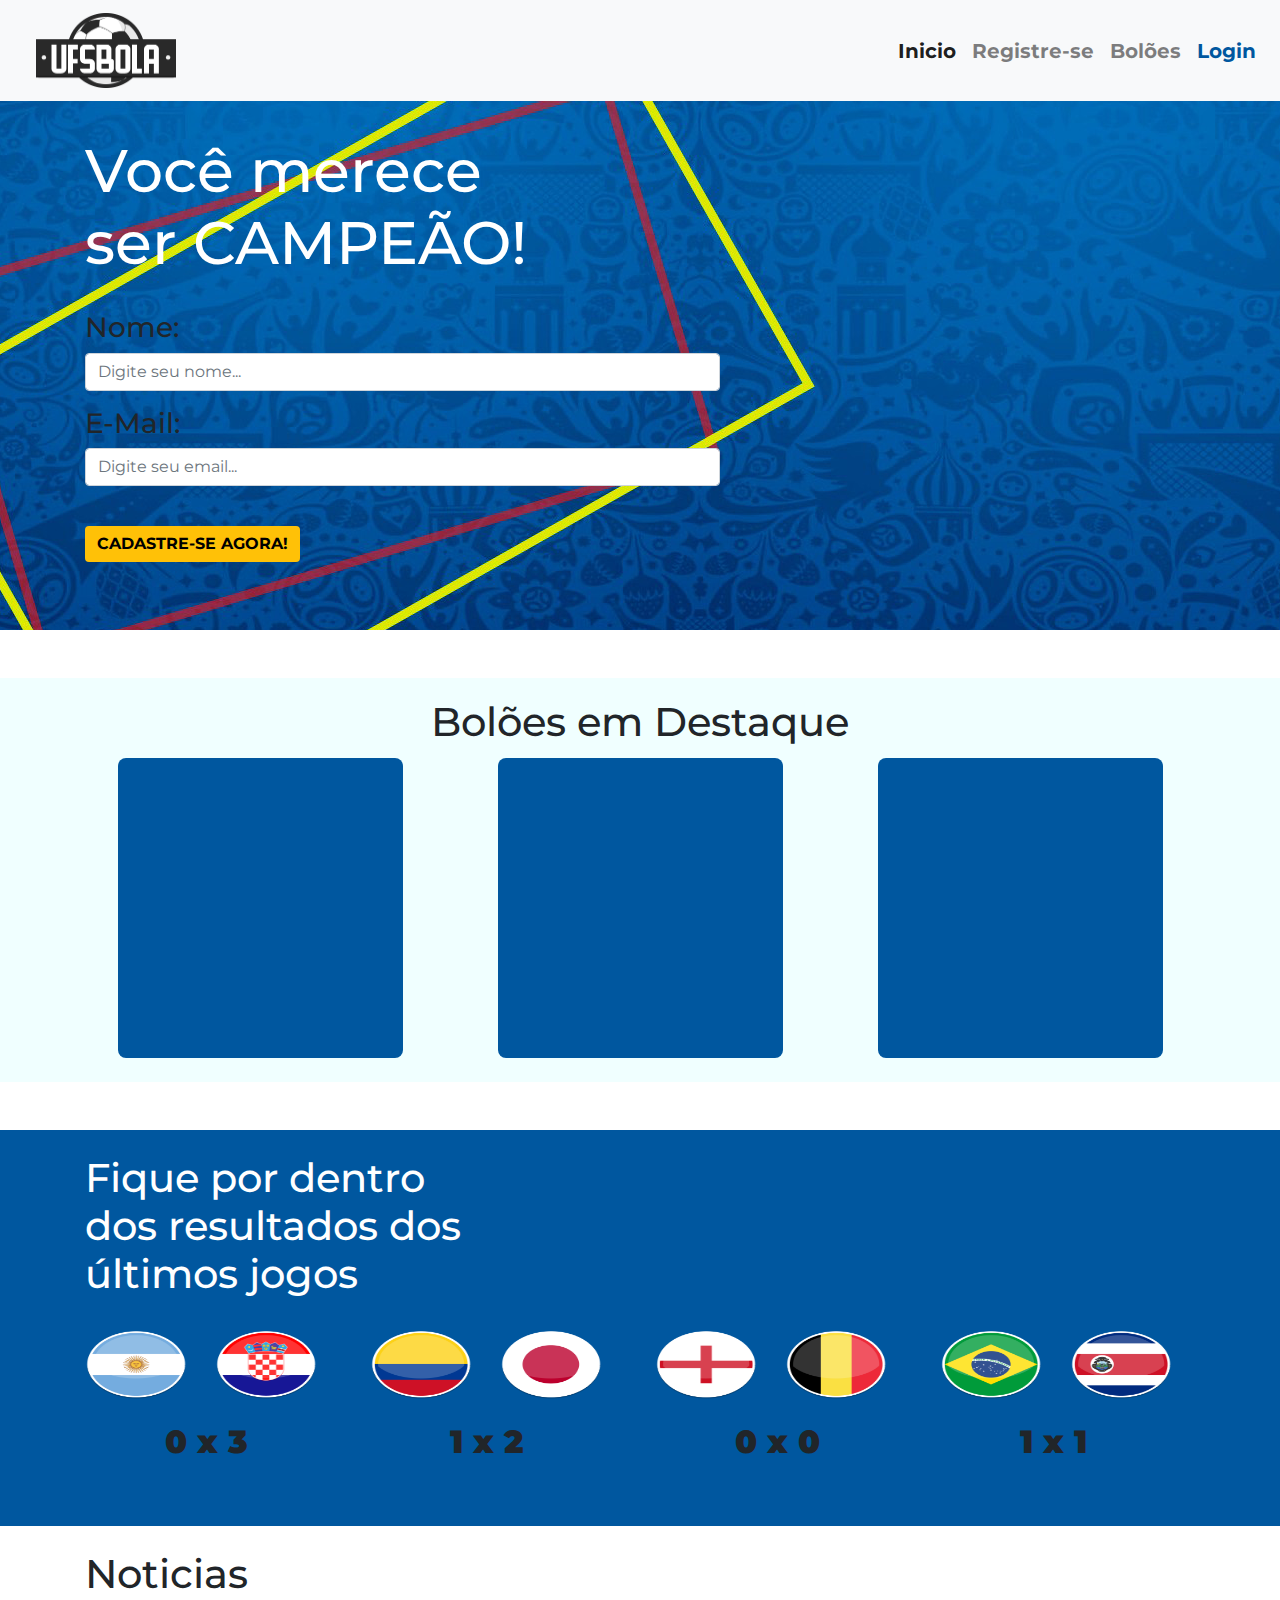
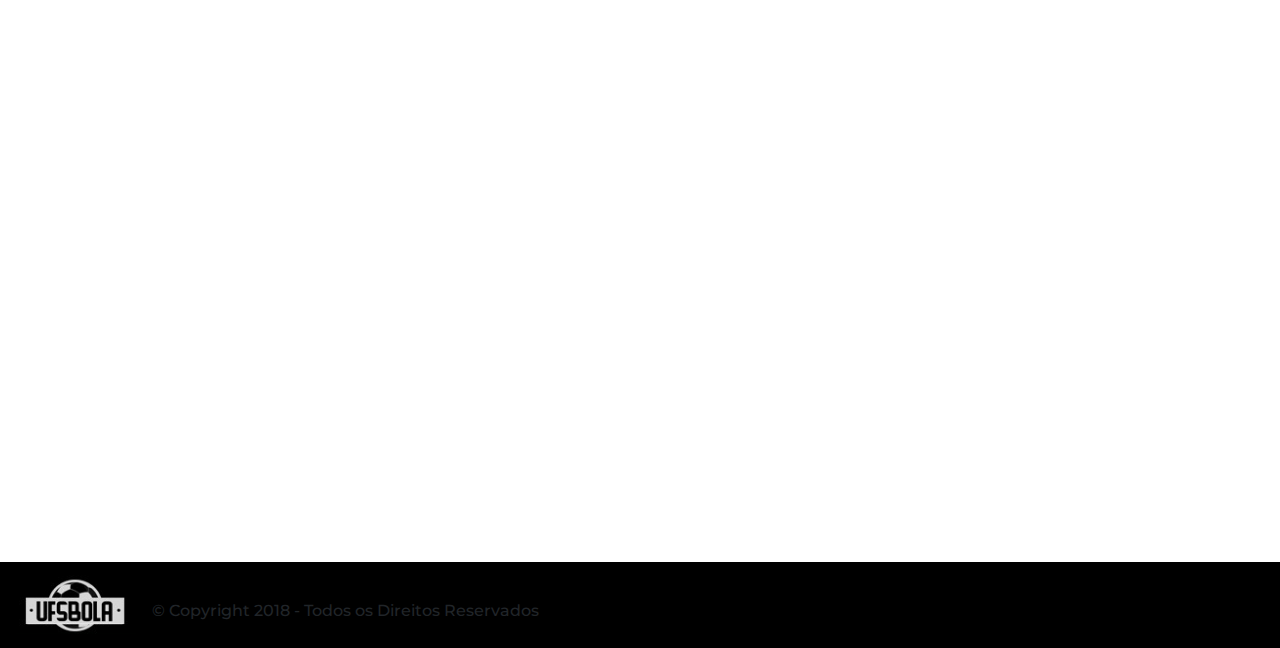
==== commit 92c1c3c5: "Alteracoes novas de back" ====
--- a/index.html
+++ b/index.html
@@ -50,7 +50,7 @@
                     </li>
                     
                     <li class="nav-item">
-                        <a class="nav-link " href="registro.html">Registre-se</a>
+                        <a class="nav-link " href="registro.php">Registre-se</a>
                     </li>
 
                     
@@ -82,7 +82,7 @@
                                         <legend><h6>Para efetuar o login, basta preencher as informações nos campos abaixo!</h6></legend>
                                         <div class="form-group">
                                             <label for="nomeLiga">Usuário:</label>
-                                            <input type="text" class="form-control" id="nomeUser" placeholder="Digite o nome do Usuário...">
+                                            <input type="text" class="form-control" id="nomeUser2" placeholder="Digite o nome do Usuário...">
                                         </div>
                                         <div class="form-group">
                                             <label for="numLiga">Senha:</label>
@@ -114,19 +114,19 @@
                         <div class="col-lg-7 col-xs-7 col-sm-12">
                             
 
-                                <form class="form-horizontal" method="post" action="O QUE FAZER QUANDO PREENCHER O FORM">
+                                <form name="cadastro" method="post" action="registro.php">
                                     <div class="topo">
                                         <h1> Você merece <br> ser CAMPEÃO!</h1>
                                         <br>
 
                                             <div class="form-group">
-                                                <input type="text" class="form-control" id="nomeUser" placeholder="Digite seu nome...">
+                                                <h3>Nome:</h3> <input name="nomeUser11" type="text" class="form-control" id="nomeUser11" placeholder="Digite seu nome...">
                                             </div>
                                             <div class="form-group">
-                                                <input type="text" class="form-control" id="emailUser" placeholder="Digite seu email...">
+                                                <h3>E-Mail:</h3> <input name ="emailUser11" type="text" class="form-control" id="emailUser11" placeholder="Digite seu email...">
                                             </div>
                                             <br>
-                                            <button class="btn btn-warning efeito efeito-1" type="button">
+                                            <button class="btn btn-warning efeito efeito-1" type="submit" value="submit">
                                                     <span class="btn-text"><b>CADASTRE-SE AGORA!</b></span>
                                             </button>
 
@@ -171,12 +171,42 @@
                         <h1 style="color: white">Fique por dentro <br> dos resultados dos <br> últimos jogos</h1>
                         <br>
                         <div class="row">
-                            <div class="col-lg-2 col-md-5 col-sm-5" id="panel2"></div>
-                            <div class="col-lg-2 col-md-5 col-sm-5" id="panel2"></div>
-                            <div class="col-lg-2 col-md-5 col-sm-5" id="panel2"></div>
-                            <div class="col-lg-2 col-md-5 col-sm-5" id="panel2"></div>
-
-                        </div>
+                            
+                        
+                            <div class="col-lg-3 col-md-6 col-sm-6 " >
+                            <img src="img/Argentina-icon.png" height="40%" width="40%"> &emsp;&nbsp;
+                            <img src="img/Croatia-icon.png" height="40%" width="40%"><br><br>
+                                <div id="textoPlacar">
+                                    <h2 class="textoPlacar">0 x 3</h2>
+                                </div>
+                            </div>
+                            
+                            <div class="col-lg-3 col-md-6 col-sm-6" >
+                            <img src="img/Colombia-icon.png" height="40%" width="40%"> &emsp;&nbsp;
+                            <img src="img/Japan-icon.png" height="40%" width="40%"><br><br>
+                                <div id="textoPlacar">
+                                    <h2 class="textoPlacar">1 x 2</h2>
+                                </div>
+                            </div>
+                            
+                            <div class="col-lg-3 col-md-6 col-sm-6">
+                            <img src="img/England-icon.png" height="40%" width="40%"> &emsp;&nbsp;
+                            <img src="img/Belgium-icon.png" height="40%" width="40%"><br><br>
+                                <div>
+                                    <h2 class="textoPlacar">0 x 0</h2>
+                                </div>
+                            </div>
+                            
+                            <div class="col-lg-3 col-md-6 col-sm-6" >
+                            <img src="img/Brazil-icon.png" height="40%" width="40%"> &emsp;&nbsp;
+                            <img src="img/Costa-Rica-icon.png" height="40%" width="40%"><br><br>
+                                <div id="textoPlacar">
+                                    <h2 class="textoPlacar">1 x 1</h2>
+                                </div>
+                            </div>
+                            
+                        </div>
+
                     </div>
                     <br>
                 </div>
--- a/style.css
+++ b/style.css
@@ -1,54 +1,18 @@
-.bg-img {
-  /* The image used */
-  background-image: url(home.png);
-
-  /* Control the height of the image */
-  height: 500px;
-  width: 100%;
-    
-  /* Center and scale the image nicely */
-  background-position: center;
-  background-repeat: no-repeat;
-  background-size: cover;
+*{
+    font-family: "Montserrat", sans-serif;
 }
 
-.container
+.topo
 {
     position: relative;
-    top: 60px;
+    top: 55px;
     left: 0;
 }
 
-.container h1
+.topo h1
 {
-    font-size: 80px;
+    font-size: 60px;
     color: white;
-    line-height: 70px;
-}
-
-.container input[type="text"] {
-    width: 400px;
-    height: 40px;
-}
-
-.container button[type="submit"]
-{
-    height: 35px;
-    width: 400px;
-    background-color: #ff6600;
-    border-style: solid;
-    border-width: thick;
-    border-color: #ff6600;
-    font-weight: 700;
-    color: white;
-    border-radius: 8px;
-}
-
-.boloes_destaque
-{
-    background-color: azure;
-    height: 500px;
-    background-size: cover;
 }
 
 #destaque
@@ -68,7 +32,7 @@
 
 #panel2
 {
-    background-color: #00579F;
+    background-color: black;
     border-style: solid;
     border-radius: 8px;
     height: 150px;
@@ -79,16 +43,20 @@
 #jogos
 {
     position: absolute;
-    top: 1150px;
+    top: 1200px;
     left: 100px;
 }
 
-#results
+.textoPlacar    
 {
-    margin: auto;
-    position: relative;
-    left: 150px;
-    top: 15px;
+    display: block;
+    margin-left: 80px;
+    font-weight: 1000;
+}
+
+.displayUserName
+{
+    color: red;
 }
 
 #ultimos_jogos
@@ -102,28 +70,8 @@
     line-height: 40px;
 }
 
-#principal
-{
-    border-style: dashed;
-    height: 300px;
-    margin: auto;
-}
-
-#secundario
-{
-    border-style: dotted;
-    height: 200px;
-    margin: auto;
-}
-
-*{
-    font-family: "Montserrat", sans-serif;
-}
-
 body {
-    background-image: url("fundo.jpg");
-    background-repeat: no-repeat;
-    background-size: cover;
+   background: white;
 }
 
 .active-nav * {
@@ -187,4 +135,10 @@
 
     width: 100%;
     background-color: black;
+}
+
+.fundoazul {
+    background: url(".../img/fundoazul.jpg");
+    background-size: cover;
+    background-repeat: no-repeat;
 }